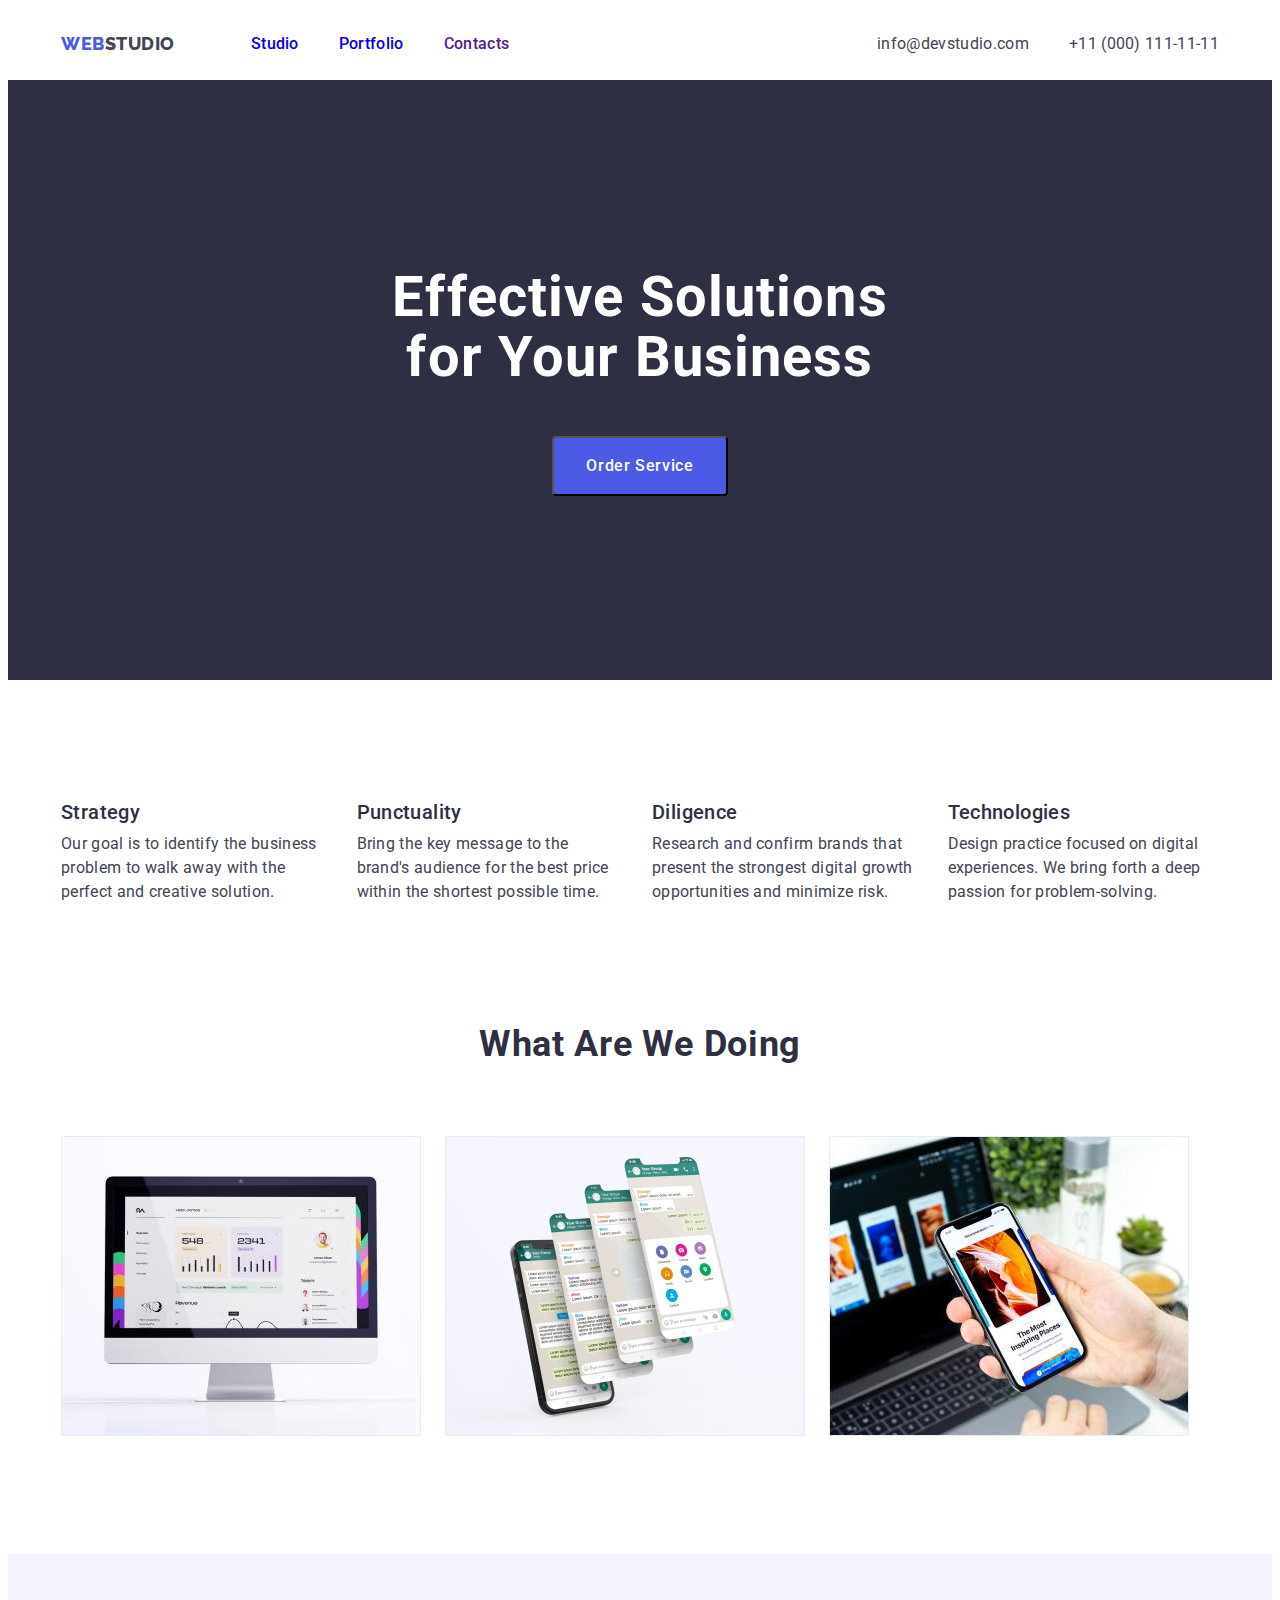
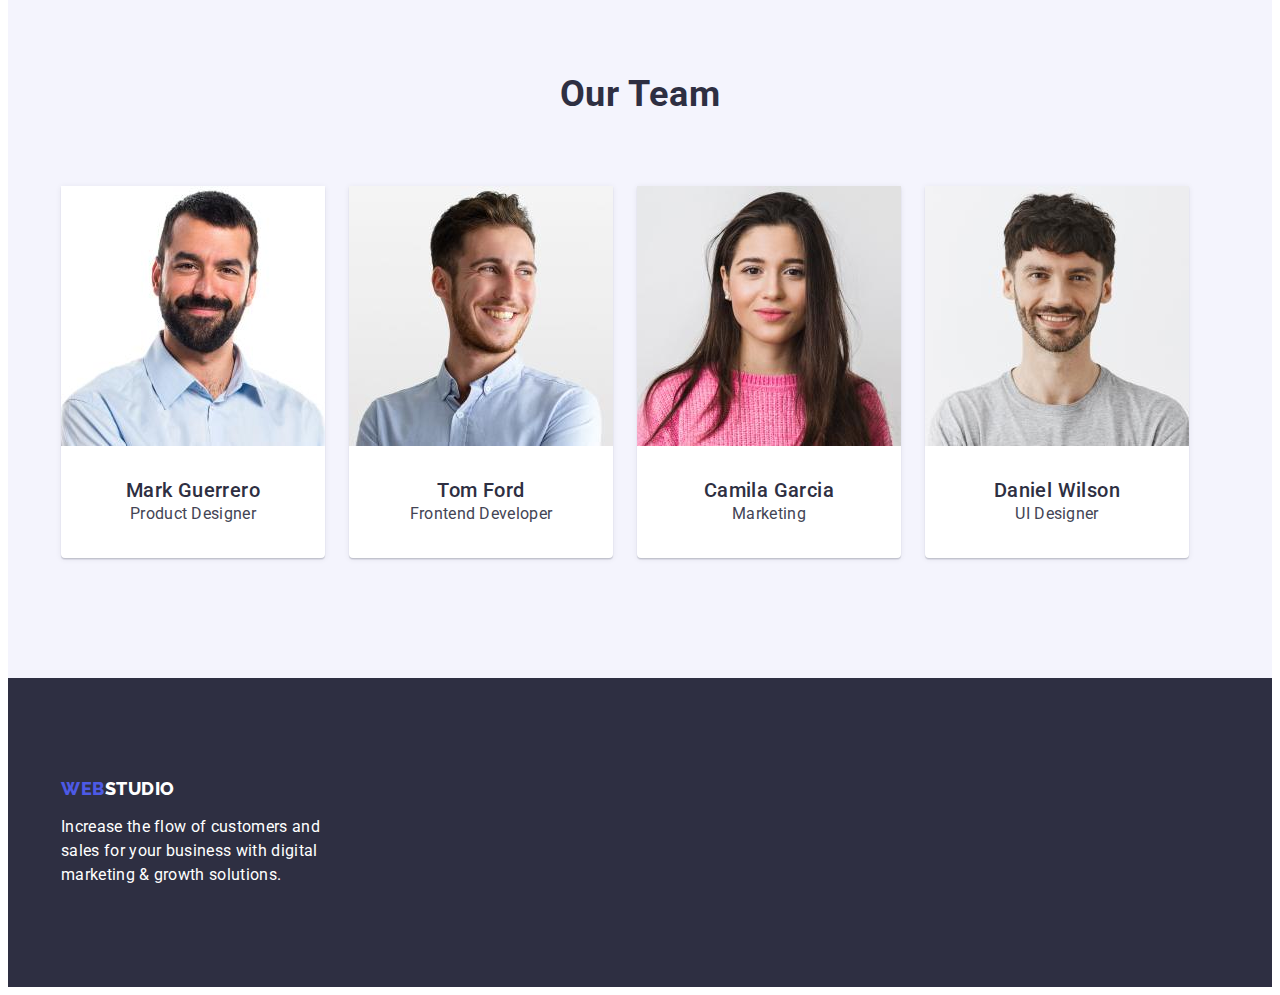
==== index.html @ 779c51b3 "Initial commit" ====
<!DOCTYPE html>
<html lang="en">
  <head>
    <meta charset="UTF-8" />
    <meta http-equiv="X-UA-Compatible" content="IE=edge" />
    <meta name="viewport" content="width=device-width, initial-scale=1.0" />
    <link rel="preconnect" href="https://fonts.googleapis.com" />
    <link rel="preconnect" href="https://fonts.gstatic.com" crossorigin />
    <link
      href="https://fonts.googleapis.com/css2?family=Raleway:wght@800&family=Roboto:wght@400;500;700&display=swap"
      rel="stylesheet"
    />

    <title>WebStudio</title>
    <link
      rel="stylesheet"
      href="https://cdnjs.cloudflare.com/ajax/libs/modern-normalize/2.0.0/modern-normalize.min.css"
      integrity="sha512-4xo8blKMVCiXpTaLzQSLSw3KFOVPWhm/TRtuPVc4WG6kUgjH6J03IBuG7JZPkcWMxJ5huwaBpOpnwYElP/m6wg=="
      crossorigin="anonymous"
      referrerpolicy="no-referrer"
    />
    <link rel="stylesheet" href="./css/styles.css" />
  </head>
  <body>
    <!-- Шапка сайту -->
    <header class="header">
      <div class="container header-container">
        <nav class="header-nav">
          <a class="link header-logo" href="./index.html"
            >Web<span class="header-logo-alt">Studio</span></a
          >
          <ul class="list header-list">
            <li class="header-list-item">
              <a class="link header-list-link" href="./index.html">Studio</a>
            </li>
            <li class="header-list-item">
              <a class="link header-list-link" href="./portfolio.html"
                >Portfolio</a
              >
            </li>
            <li class="header-list-item">
              <a class="link header-list-link" href="">Contacts</a>
            </li>
          </ul>
        </nav>
        <address class="header-contacts">
          <ul class="list header-contacts-list">
            <li class="header-contacts-item">
              <a class="link header-contacts-link" href="mailto:info@devstudio.com"
                >info@devstudio.com</a
              >
            </li>
            <li class="header-contacts-item">
              <a class="link header-contacts-link" href="tel:+110001111111"
                >+11 (000) 111-11-11</a
              >
            </li>
          </ul>
        </address>
      </div class="container">
    </header>
    <!-- <header class="header">
      <nav class="header-navigation list">
        <a class="header-logo link" href="./index.html"
          >Web<span class="diff">Studio</span>
        </a>
        <ul class="header-menu list">
          <li class="header-menu-item">
            <a class="header-menu-link link" href="./index.html">Studio</a>
          </li>
          <li class="header-menu-item">
            <a class="header-menu-link link" href="./portfolio.html"
              >Portfolio</a
            >
          </li>
          <li class="header-menu-item">
            <a class="header-menu-link link" href="">Contacts</a>
          </li>
        </ul>
      </nav>
      <address class="contact">
        <ul class="header-address list">
          <li class="header-address-item">
            <a class="header-address-link link" href="mailto:info@devstudio.com"
              >info@devstudio.com</a
            >
          </li>
          <li class="header-address-item">
            <a class="header-address-link link" href="tel:+110001111111"
              >+11 (000) 111-11-11</a
            >
          </li>
        </ul>
      </address>
    </header> -->

    <main>
      <!-- HERO section  -->
      <section class="hero">
      <div class="container hero-container">
         <h1 class="hero-title">Effective Solutions for Your Business</h1>
         <button class="hero-btn" type="button">Order Service</button>
       </div>
      </section>
      
      <!-- Benefits section  -->
      <section class="benefits">
        <div class="container benefits-container">
          <h2 hidden>Benefits</h2>
          <ul class="list benefits-list">
            <li class="benefits-item">
              <h3 class="benefits-title">Strategy</h3>
                <p class="benefits-content">Our goal is to identify the business
                problem to walk away with the perfect and creative solution. </p>
              
            </li>
            <li class="benefits-item">
              <h3 class="benefits-title">Punctuality</h3>
                <p class="benefits-content">Bring the key message to the brand's audience for the best price within the shortest possible time.</p>
              
            </li>
            <li class="benefits-item">
              <h3 class="benefits-title">Diligence</h3>
                <p class="benefits-content">Research and confirm brands that present the strongest digital growth opportunities and minimize risk.</p>
              
            </li>
            <li class="benefits-item">
              <h3 class="benefits-title">Technologies</h3>
                <p class="benefits-content">Design practice focused on digital experiences. We bring forth a deep passion for problem-solving.</p>
              
            </li>
          </ul>
        </ div class="">
      </section>

      <!-- <section class="content">
        <h2 hidden>Benefits</h2>
        <ul class="content-menu list">
          <li class="content-items">
            <h3 class="content-title">Strategy</h3>
            <p class="content-text">
              Our goal is to identify the business problem to walk away with the
              perfect and creative solution.
            </p>
          </li>
          <li class="content-items">
            <h3 class="content-title">Punctuality</h3>
            <p class="content-text">
              Bring the key message to the brand's audience for the best price
              within the shortest possible time.
            </p>
          </li>
          <li class="content-items">
            <h3 class="content-title">Diligence</h3>
            <p class="content-text">
              Research and confirm brands that present the strongest digital
              growth opportunities and minimize risk.
            </p>
          </li>
          <li class="content-items">
            <h3 class="content-title">Technologies</h3>
            <p class="content-text">
              Design practice focused on digital experiences. We bring forth a
              deep passion for problem-solving.
            </p>
          </li>
        </ul>
      </section> -->

      <section class="our-work">
        <div class="container our-work-container">
          <h2 class="our-work-title">What are we doing</h2>
          <ul class="list our-work-list">
            <li class="our-work-item"><img src="./images/photo_mon.jpg" alt="PC" width="360"></li>
            <li class="our-work-item"><img src="./images/photo_tel.jpg" alt="Smartphone" width="360"></li>
            <li class="our-work-item"><img src="./images/photo_wt.jpg" alt="Working Table" width="360"></li>
          </ul>
        </div>
      </section>
      <!-- <section class="doing">
        <h2 class="doing-title">What are we doing</h2>
        <ul class="doing-menu list">
          <li class="doing-items">
            <img
              class="doing-img"
              src="./images/photo_mon.jpg"
              alt="pc"
              width="360"
              height="300"
            />
          </li>
          <li class="doing-items">
            <img
              class="doing-img"
              src="./images/photo_tel.jpg"
              alt="smart"
              width="360"
              height="300"
            />
          </li>
          <li class="doing-items">
            <img
              class="doing-img"
              src="./images/photo_wt.jpg"
              alt="pcesmart"
              width="360"
              height="300"
            />
          </li>
        </ul>
      </section> -->
      <section class="our-team">
        <div class="container our-team-container">
          <h2 class="our-team-title">Our Team</h2>
            <ul class="list our-team-list">
              <li class="our-team-item">
                <img class="team-member-photo" src="./images/photo_pd.jpg" alt="PD Photo" width="264">
                <h3 class="team-memeber-name">Mark Guerrero</h3>
                <p class="team-member-job">Product Designer</p>
              </li>
              <li class="our-team-item">
                <img class="team-member-photo" src="./images/photo_fd.jpg" alt="FD Photo" width="264">
                <h3 class="team-memeber-name">Tom Ford</h3>
                <p class="team-member-job">Frontend Developer</p>
              </li>
              <li class="our-team-item">
                <img class="team-member-photo" src="./images/photo_m.jpg" alt="M Photo" width="264">
                <h3 class="team-memeber-name">Camila Garcia</h3>
                <p class="team-member-job">Marketing</p>
              </li>
              <li class="our-team-item">
                <img class="team-member-photo" src="./images/photo_uid.jpg" alt="UID Photo" width="264">
                <h3 class="team-memeber-name">Daniel Wilson</h3>
                <p class="team-member-job">UI Designer</p>
              </li>
            </ul>
        </div>
       </section>

      <!-- <section class="our-team">
        <h2 class="team-our">Our Team</h2>
        <ul class="team-menu list">
          <li class="team-items">
            <img
              class="team-img"
              src="./images/photo_pd.jpg"
              alt="Mark's photo"
              width="264"
              height="260"
            />
            <h3 class="team-name">Mark Guerrero</h3>
            <p class="team-job">Product Designer</p>
          </li>
          <li class="team-items">
            <img
              class="team-img"
              src="./images/photo_fd.jpg"
              alt="Tom's photo"
              width="264"
              height="260"
            />
            <h3 class="team-name">Tom Ford</h3>
            <p class="team-job">Frontend Developer</p>
          </li>
          <li class="team-items">
            <img
              class="team-img"
              src="./images/photo_m.jpg"
              alt="Camila's photo"
              width="264"
              height="260"
            />
            <h3 class="team-name">Camila Garcia</h3>
            <p class="team-job">Marketing</p>
          </li>
          <li class="team-items">
            <img
              class="team-img"
              src="./images/photo_uid.jpg"
              alt="Daniel's photo"
              width="264"
              height="260"
            />
            <h3 class="team-name">Daniel Wilson</h3>
            <p class="team-job">UI Designer</p>
          </li>
        </ul>
      </section> -->
    </main>

    <footer class="footer">
      <div class="container footer-container">
        <a class="link header-logo" href="./index.html"
              >Web<span class="footer-logo-alt">Studio</span></a>

        <p class="footer-info">
          Increase the flow of customers and sales for your business with digital
          marketing & growth solutions.
        </p>
      </div>
    </footer>
  </body>
</html>
---- css/styles.css ----
:root {
    --first-font: #FFFFFF;
    --main-text-color: #2E2F42;
    --secondary-text-color: #434455;
}

body {
    font-family: 'Roboto', sans-serif;
    font-style: normal;
    background-color: var(--main-text-color));
}

p,h1,h2,h3,h4,h5,h6 {margin-top: 0; margin-bottom: 0;}

h2{font-weight: 700;
font-size: 36px;
line-height: 40px;
text-align: center;
letter-spacing: 0.02em;
text-transform: capitalize;
color: var(--main-text-color);}

h3{font-weight: 500;
font-size: 20px;
line-height: 24px;
letter-spacing: 0.02em;
color: var(--main-text-color);}

p{font-weight: 400;
font-size: 16px;
line-height: 24px;
letter-spacing: 0.02em;
color: var(--secondary-text-color);}

img{display: block;}

.link {
    text-decoration: none;
    font-style: normal;
}

.list {list-style: none;
margin-top: 0;
margin-bottom: 0;
padding-left: 0;}

.container {width: 100%;
max-width: 1158px;
padding-left: 15px;
padding-right: 15px;
margin: 0 auto;}

/* СТИЛІ ШАПКИ */
.header-container {display: flex;
align-items: center;}

.header {padding: 24px 0;}
.header-logo{margin-right: 76px;
font-family: 'Raleway', sans-serif;
    font-style: normal;
    font-weight: 800;
    font-size: 18px;
    line-height: 1.17;
    letter-spacing: 0.03em;
    text-transform: uppercase;
    color: #4D5AE5;
}
.header-logo-alt {color:var(--secondary-text-color);}

.header-nav {display: flex;
align-items: center;
flex-grow: 1;}

.header-list {display: flex;
gap: 40px;
}
.header-list-item {font-weight: 500;
font-size: 16px;
line-height: 24px;
letter-spacing: 0.02em;
color:var(--main-text-color);}

.header-contacts-list {display: flex;
gap: 40px;}

.header-contacts-link {color: var(--secondary-text-color); 
    font-weight: 400; 
    font-style: 16px; 
    line-height: 24px; 
    letter-spacing: 0.02em;}

.header-list-link:hover, .header-contacts-link:hover {color: #404bbf;}
.header-list-link:focus, .header-contacts-link:focus {color: #404bbf;}

/* Hero-section styles */
.hero {background-color: #2E2F42;
height: 600px;}
.hero-container{
        }
.hero-title {
    margin: 0 auto;
    padding-top: 188px;
    padding-bottom: 48px;
    width: 496px;
    font-style: normal;
    font-weight: 700;
    font-size: 56px;
    line-height: 1.07;
    text-align: center;
    letter-spacing: 0.02em;
    color: var(--first-font);
    }
.hero-btn {
    font-family: inherit;
    font-weight: 500;
    font-size: 16px;
    line-height: 1.5;
    letter-spacing: 0.04em;
    color: var(--first-font);
    background-color: #4D5AE5;
    cursor: pointer;
    display: flex;
    align-items: center;
    margin: 0 auto;
    padding: 16px 32px;
    box-shadow: 0 4px 4px rgba(0 0 0 0.15);
    border-radius: 4px;
 }
    
.hero-btn:hover {
     background-color: #404BBF;
    }
    
 .hero-btn:focus {
    background-color: #404BBF;
    }

/* /* Benefits section styles  * */
.benefits-container{align-items: center;}

.benefits-list{display: flex;
margin-top: 120px;
gap: 24px;}

.benefits-item{width: calc((100% - 72px)/4);}

.benefits-title{margin-bottom: 8px;}

.benefits-content{margin-bottom: 120px;
max-width: 264px;}

/* Our work section */
.our-work-title{padding-bottom: 72px;}
.our-work-list {display: flex;
gap: 24px;
padding-bottom: 118px;}
our-work-item{border: 1px solid #e7e9fc;}

/* Our Team section  */
.our-team {background-color: #f4f4fd;}
.our-team-title {padding-top: 120px;
    margin-bottom: 72px;}
.our-team-list {display: flex;
    align-items: center;
    gap: 24px;
}
.our-team-item {text-align: center;
background-color:var(--first-font);
box-shadow: 0px 1px  6px rgba(46, 47, 66, 0.08), 0px 1px 1px rgba(46, 47, 66, 0.16), 0px 2px 1px rgba(46, 47, 66, 0.08);
border-radius: 0 0 4px 4px;
padding-bottom: 32px;
margin-bottom: 120px;}
.team-member-photo{margin-bottom: 32px;}
.team-member-name{margin-bottom: 8px;}

/* Footer styles */
.footer{background-color: var(--main-text-color);}
.footer-container{padding: 100px 0;}
.footer-logo-alt{color: var(--first-font);}
.footer-info{
    display: block;
    margin-top: 16px;
    max-width: 264px;
    color: var(--first-font);}

    /* Poftfolio Unic Styles */
.button-container {
    display: flex;
    align-items: center;
    justify-content: center;
    gap: 24px;
    padding-top: 96px;
    padding-bottom: 72px;
 }

 .button-portfolio {
     font-family: inherit;
     font-weight: 500;
     font-size: 16px;
     line-height: 1.5;
     text-align: center;
     letter-spacing: 0.04em;
     cursor: pointer;
     color: #4D5AE5;
     background-color: #F4F4FD;
     padding: 12px 24px;
     border: 1px solid #e7e9fc;
     border-radius: 4px;
 }

 .button-portfolio:hover {
     color: #FFFFFF;
     background-color: #404BBF;
     box-shadow: 0px 3px 1px rgba(0, 0, 0, 0.1), 0px 2px 1px rgba(0, 0, 0, 0.08), 0px 2px 2px rgba(0, 0, 0, 0.12);
     border-radius: 4px;
 }

 .button-portfolio:focus {
     color: #FFFFFF;
     background-color: #404BBF;
 }
.visually-hidden {
    position: absolute;
    width: 1px;
    height: 1px;
    margin: -1px;
    border: 0;
    padding: 0;
    white-space: nowrap;
    clip-path: inset(100%);
    clip: rect(0 0 0 0);
    overflow: hidden;
} 

.portfolio-list {display: flex;
    flex-wrap: wrap;
    column-gap: 24px;
    row-gap: 48px;}

    .portfolio-item-title {
        font-weight: 500;
        font-size: 20px;
        line-height: 24px;
        letter-spacing: 0.02em;
        color: var(--main-text-color);
        text-align: left;}
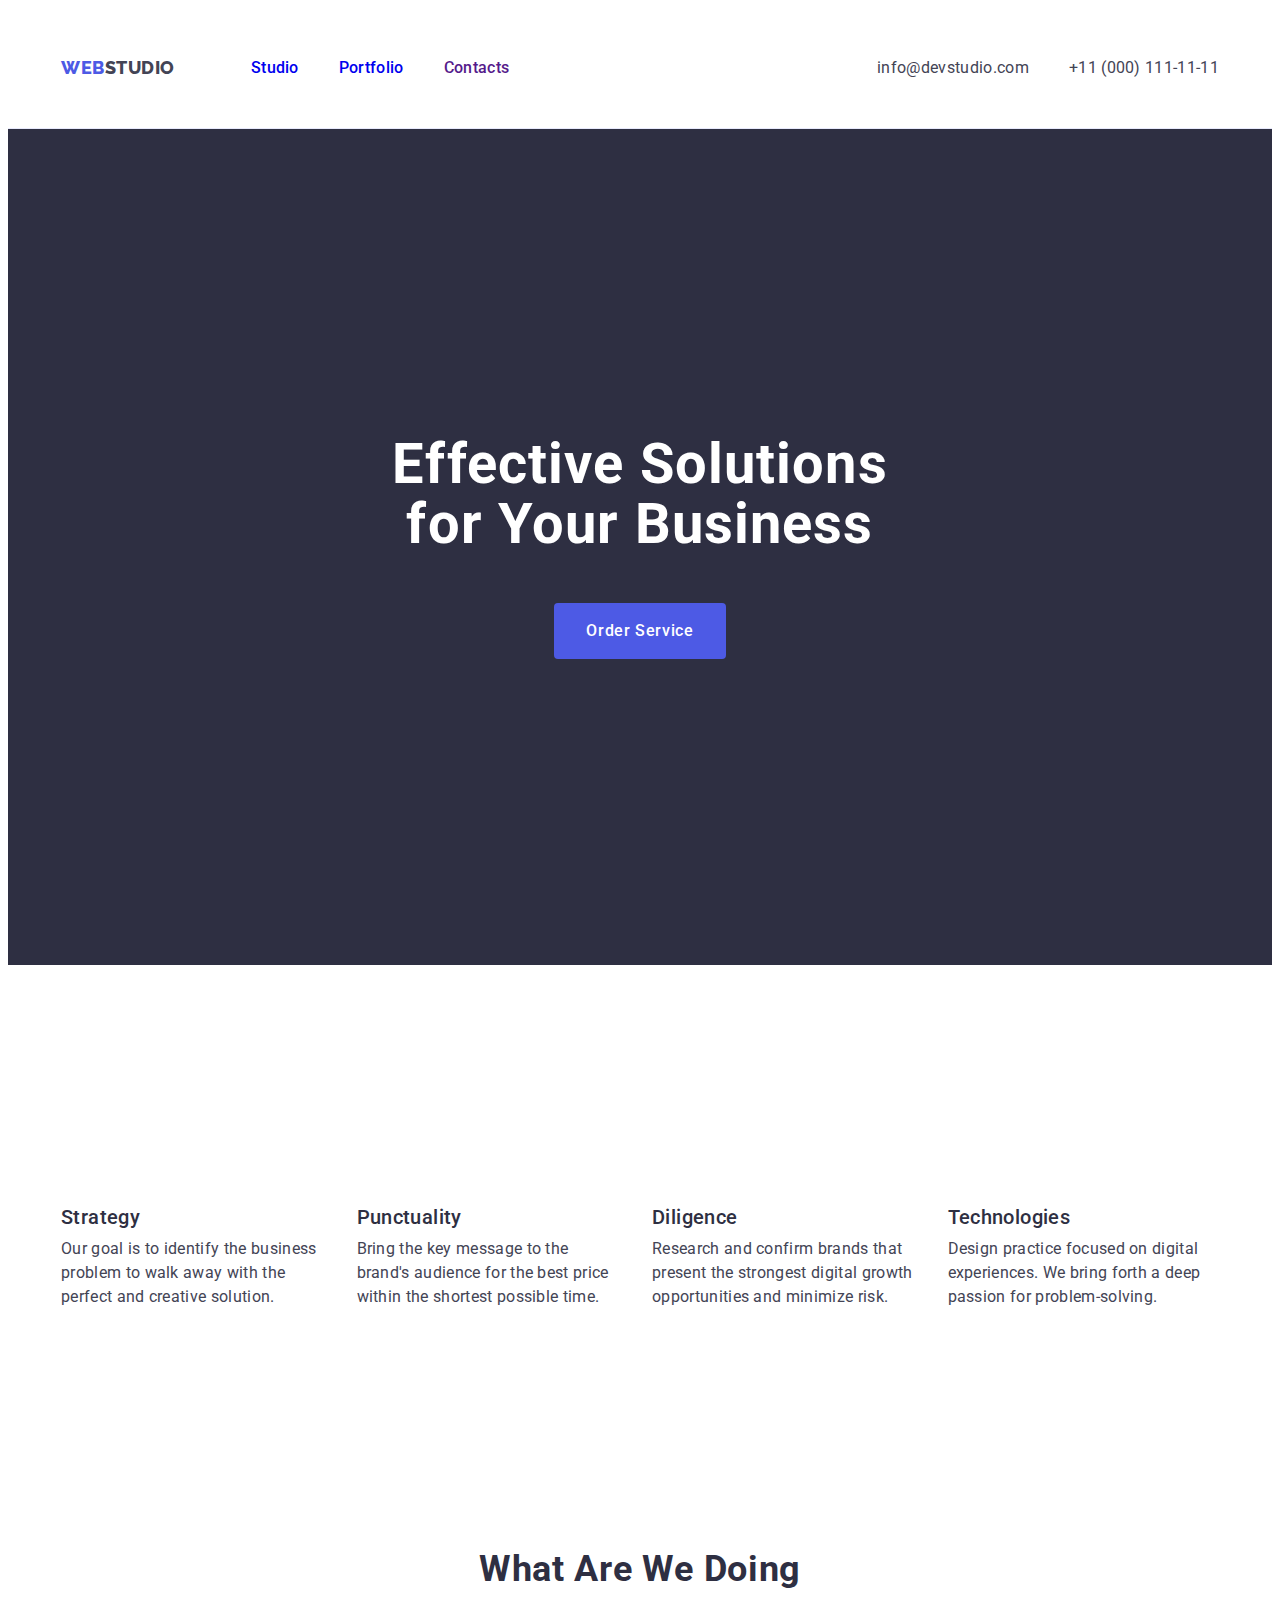
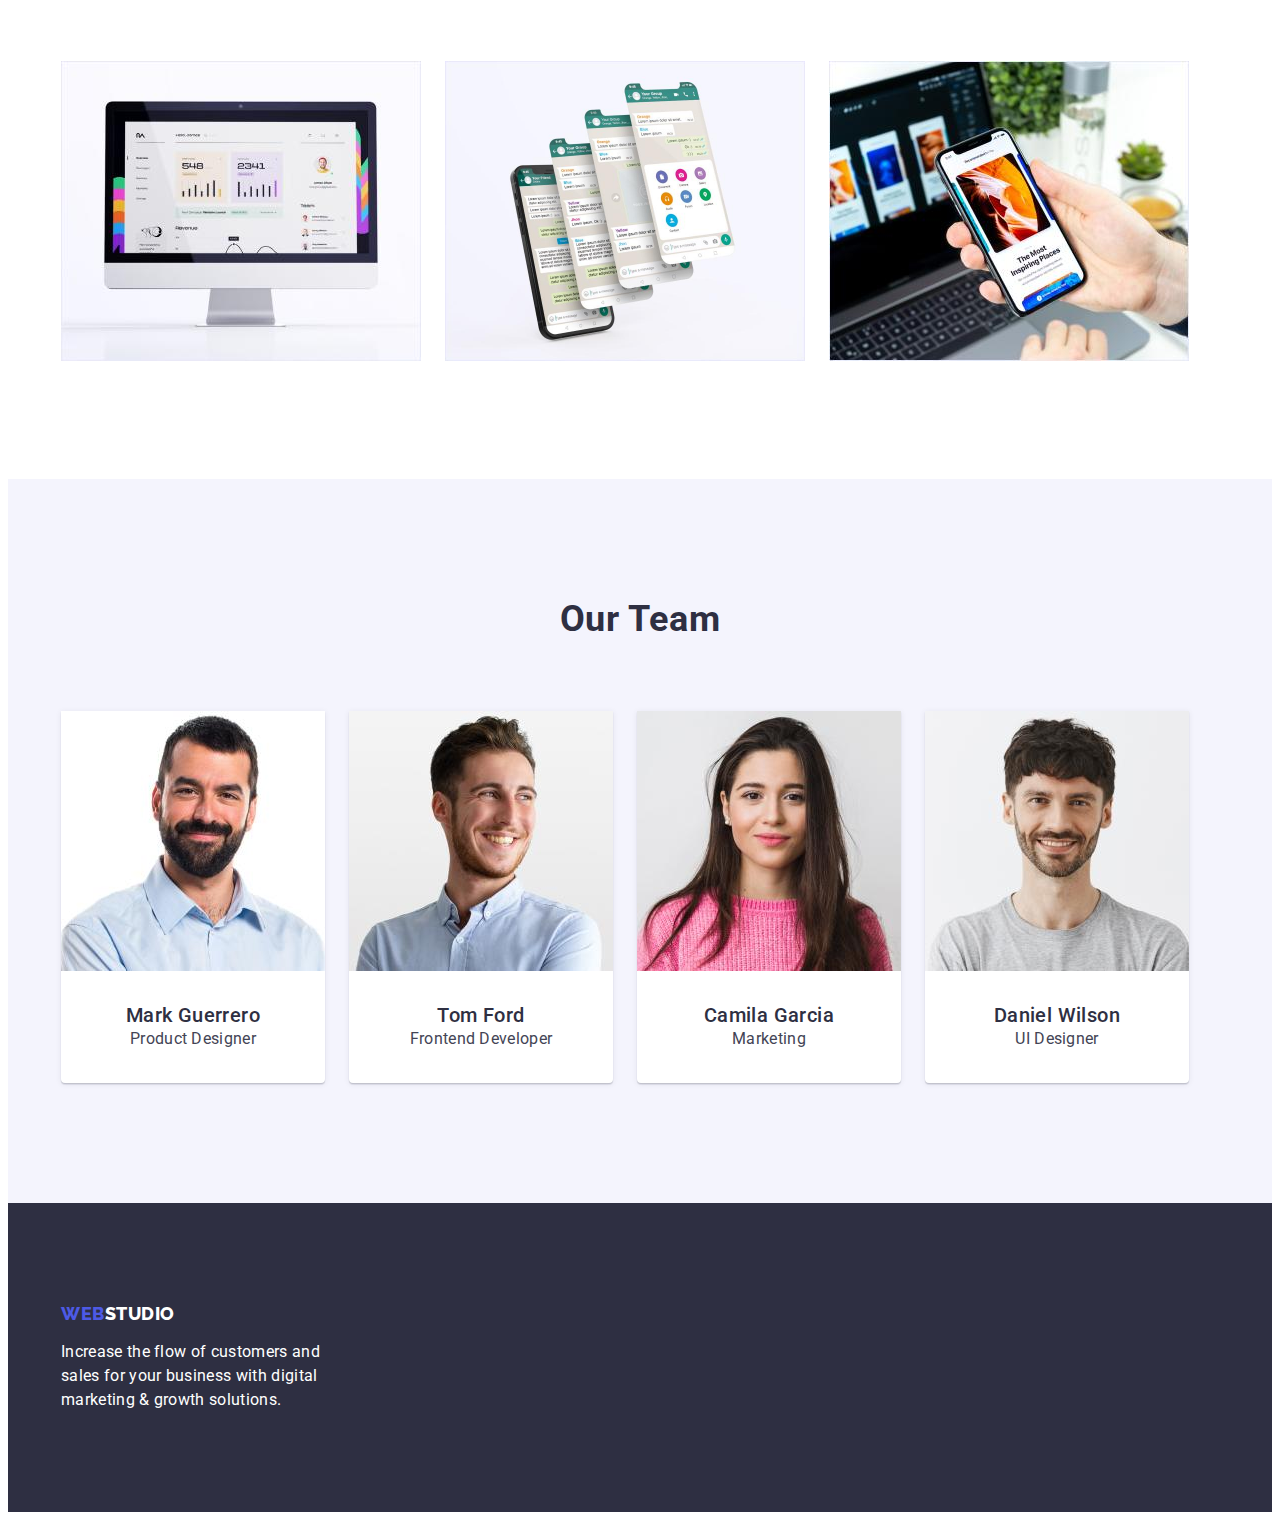
==== commit f9a366cf: "header+hero update" ====
--- a/index.html
+++ b/index.html
@@ -106,7 +106,7 @@
       <!-- Benefits section  -->
       <section class="benefits">
         <div class="container benefits-container">
-          <h2 hidden>Benefits</h2>
+          <h2 class="visually-hidden">Benefits</h2>
           <ul class="list benefits-list">
             <li class="benefits-item">
               <h3 class="benefits-title">Strategy</h3>
--- a/css/styles.css
+++ b/css/styles.css
@@ -54,7 +54,8 @@
 .header-container {display: flex;
 align-items: center;}
 
-.header {padding: 24px 0;}
+.header {padding: 24px 0;
+border-bottom: 1px solid #e7e9fc;}
 .header-logo{margin-right: 76px;
 font-family: 'Raleway', sans-serif;
     font-style: normal;
@@ -73,6 +74,7 @@
 
 .header-list {display: flex;
 gap: 40px;
+padding: 24px 0;
 }
 .header-list-item {font-weight: 500;
 font-size: 16px;
@@ -94,6 +96,7 @@
 
 /* Hero-section styles */
 .hero {background-color: #2E2F42;
+    padding: 118px 0;
 height: 600px;}
 .hero-container{
         }
@@ -101,7 +104,7 @@
     margin: 0 auto;
     padding-top: 188px;
     padding-bottom: 48px;
-    width: 496px;
+    max-width: 496px;
     font-style: normal;
     font-weight: 700;
     font-size: 56px;
@@ -111,6 +114,9 @@
     color: var(--first-font);
     }
 .hero-btn {
+    display: block;
+    min-width: 169px;
+    height: 56px;
     font-family: inherit;
     font-weight: 500;
     font-size: 16px;
@@ -123,6 +129,7 @@
     align-items: center;
     margin: 0 auto;
     padding: 16px 32px;
+    border:none;
     box-shadow: 0 4px 4px rgba(0 0 0 0.15);
     border-radius: 4px;
  }
@@ -136,8 +143,8 @@
     }
 
 /* /* Benefits section styles  * */
-.benefits-container{align-items: center;}
-
+.benefits-container{align-items: center;
+padding: 120px 0;}
 .benefits-list{display: flex;
 margin-top: 120px;
 gap: 24px;}
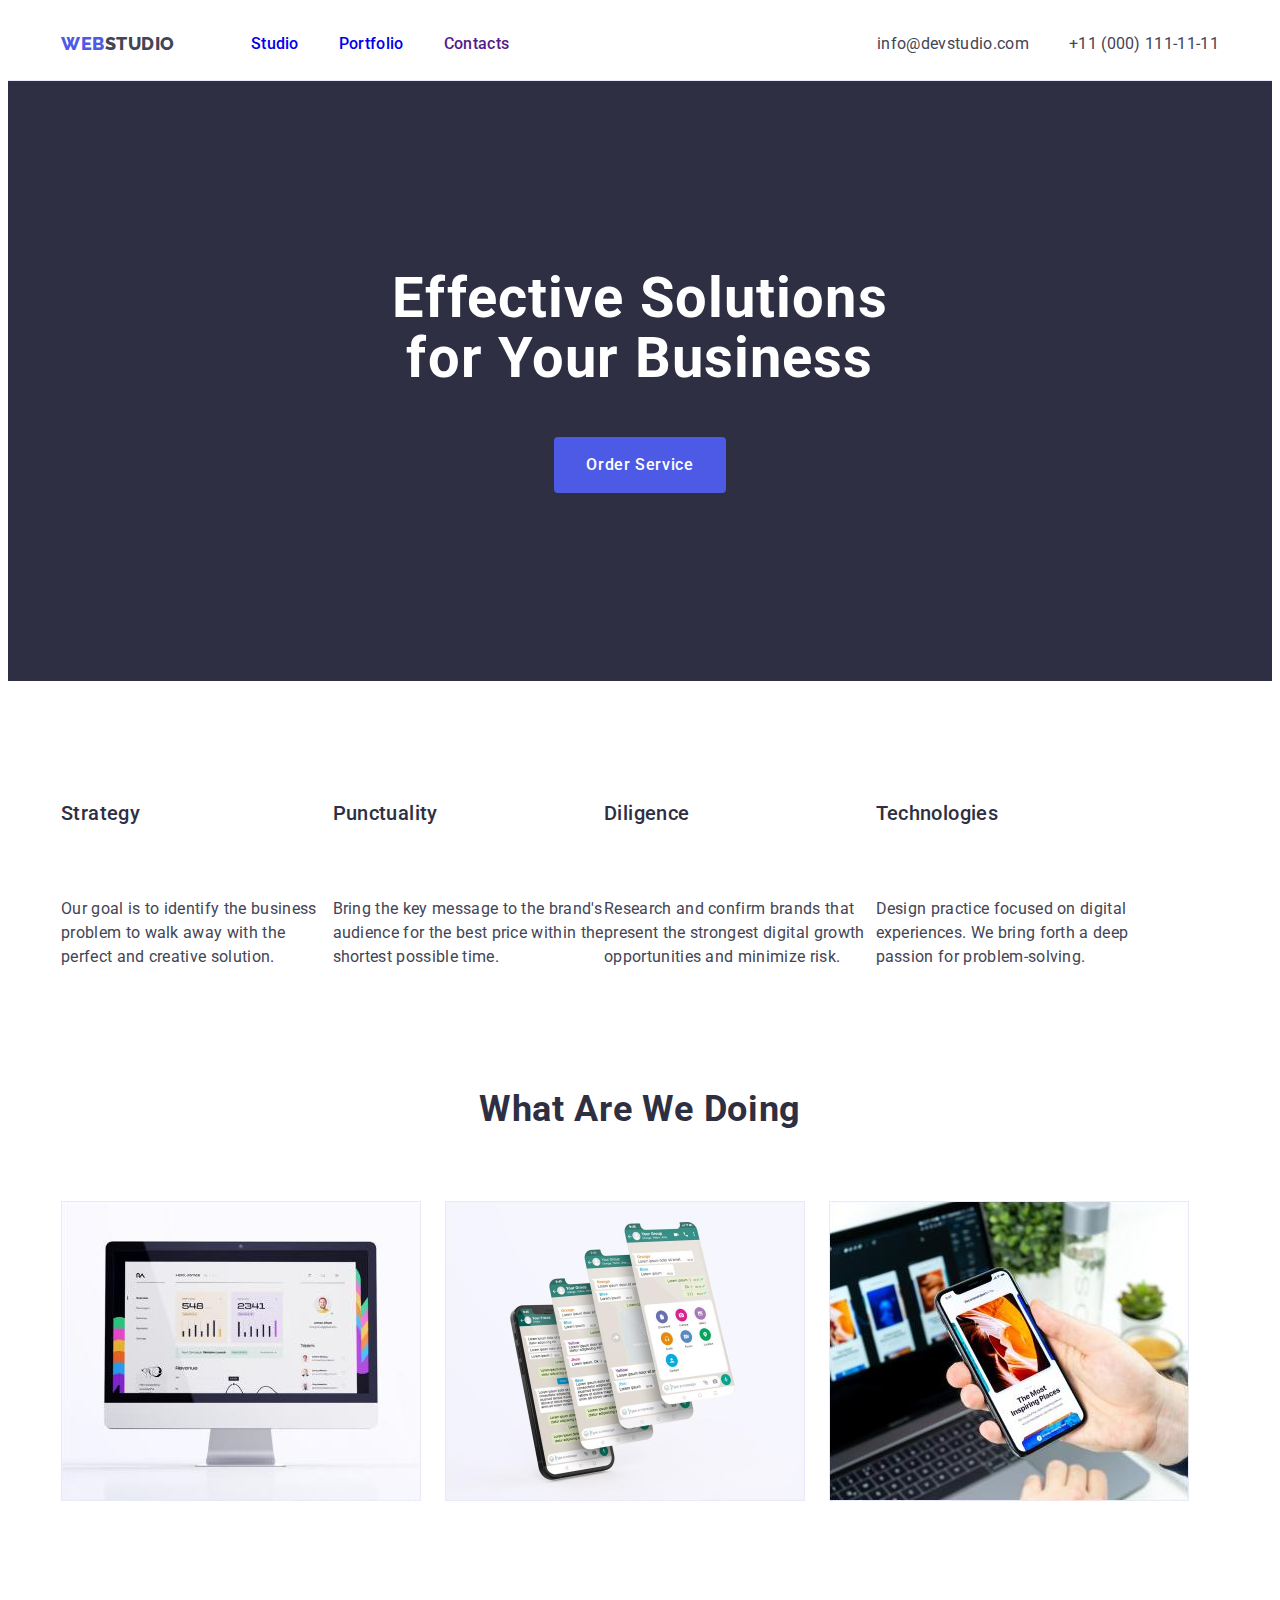
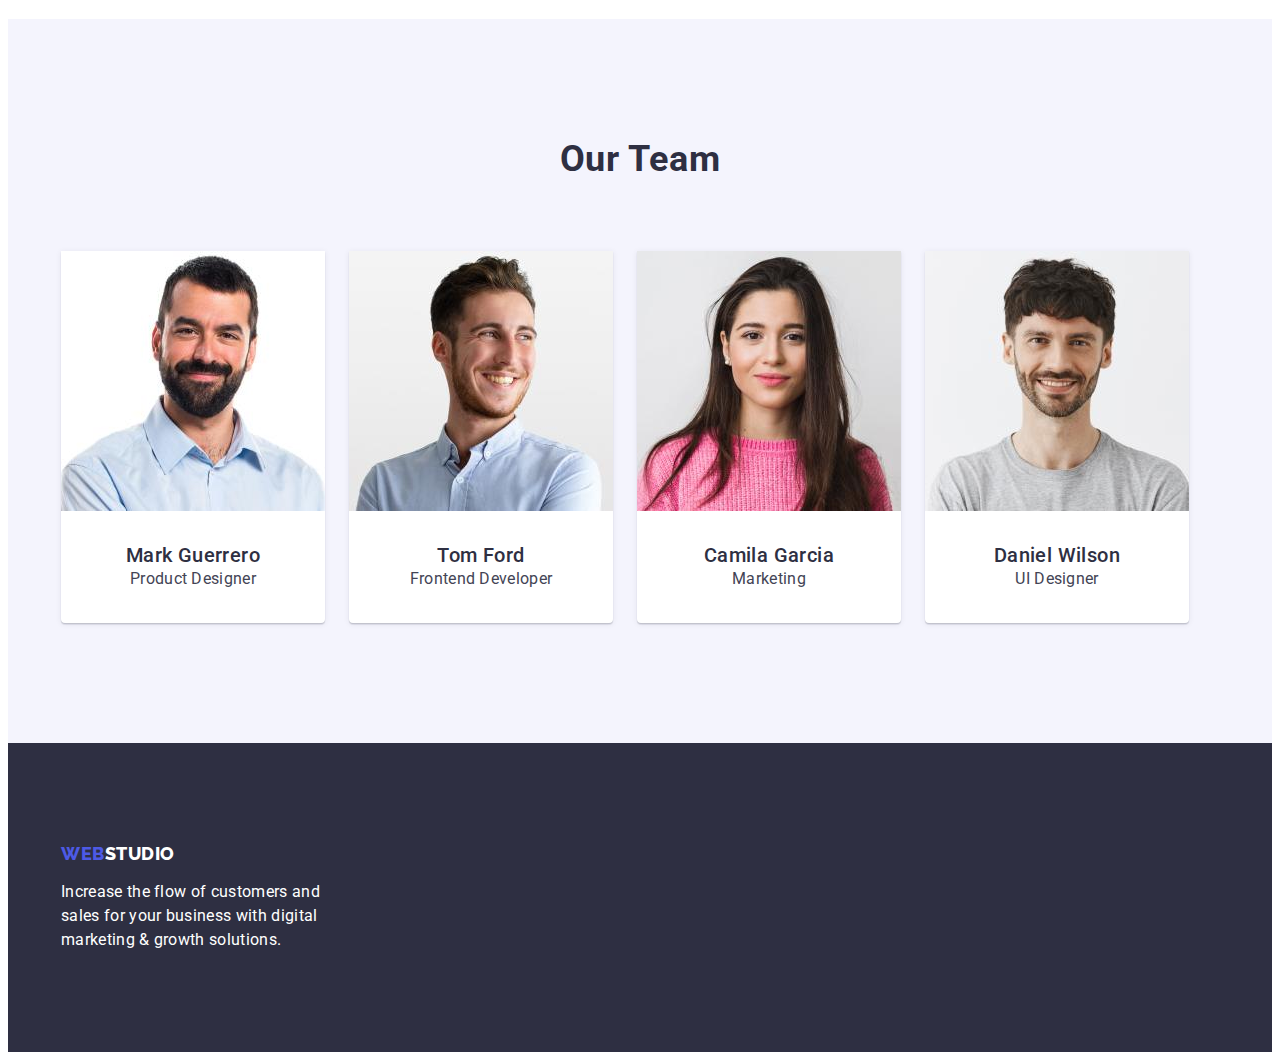
==== commit 9aa5dbb4: "headrer+hero 1.3" ====
--- a/index.html
+++ b/index.html
@@ -46,7 +46,9 @@
         <address class="header-contacts">
           <ul class="list header-contacts-list">
             <li class="header-contacts-item">
-              <a class="link header-contacts-link" href="mailto:info@devstudio.com"
+              <a
+                class="link header-contacts-link"
+                href="mailto:info@devstudio.com"
                 >info@devstudio.com</a
               >
             </li>
@@ -57,7 +59,7 @@
             </li>
           </ul>
         </address>
-      </div class="container">
+      </div>
     </header>
     <!-- <header class="header">
       <nav class="header-navigation list">
@@ -97,12 +99,12 @@
     <main>
       <!-- HERO section  -->
       <section class="hero">
-      <div class="container hero-container">
-         <h1 class="hero-title">Effective Solutions for Your Business</h1>
-         <button class="hero-btn" type="button">Order Service</button>
-       </div>
+        <div class="container hero-container">
+          <h1 class="hero-title">Effective Solutions for Your Business</h1>
+          <button class="hero-btn" type="button">Order Service</button>
+        </div>
       </section>
-      
+
       <!-- Benefits section  -->
       <section class="benefits">
         <div class="container benefits-container">
@@ -110,27 +112,34 @@
           <ul class="list benefits-list">
             <li class="benefits-item">
               <h3 class="benefits-title">Strategy</h3>
-                <p class="benefits-content">Our goal is to identify the business
-                problem to walk away with the perfect and creative solution. </p>
-              
+              <p class="benefits-content">
+                Our goal is to identify the business problem to walk away with
+                the perfect and creative solution.
+              </p>
             </li>
             <li class="benefits-item">
               <h3 class="benefits-title">Punctuality</h3>
-                <p class="benefits-content">Bring the key message to the brand's audience for the best price within the shortest possible time.</p>
-              
+              <p class="benefits-content">
+                Bring the key message to the brand's audience for the best price
+                within the shortest possible time.
+              </p>
             </li>
             <li class="benefits-item">
               <h3 class="benefits-title">Diligence</h3>
-                <p class="benefits-content">Research and confirm brands that present the strongest digital growth opportunities and minimize risk.</p>
-              
+              <p class="benefits-content">
+                Research and confirm brands that present the strongest digital
+                growth opportunities and minimize risk.
+              </p>
             </li>
             <li class="benefits-item">
               <h3 class="benefits-title">Technologies</h3>
-                <p class="benefits-content">Design practice focused on digital experiences. We bring forth a deep passion for problem-solving.</p>
-              
-            </li>
-          </ul>
-        </ div class="">
+              <p class="benefits-content">
+                Design practice focused on digital experiences. We bring forth a
+                deep passion for problem-solving.
+              </p>
+            </li>
+          </ul>
+        </div>
       </section>
 
       <!-- <section class="content">
@@ -171,9 +180,19 @@
         <div class="container our-work-container">
           <h2 class="our-work-title">What are we doing</h2>
           <ul class="list our-work-list">
-            <li class="our-work-item"><img src="./images/photo_mon.jpg" alt="PC" width="360"></li>
-            <li class="our-work-item"><img src="./images/photo_tel.jpg" alt="Smartphone" width="360"></li>
-            <li class="our-work-item"><img src="./images/photo_wt.jpg" alt="Working Table" width="360"></li>
+            <li class="our-work-item">
+              <img src="./images/photo_mon.jpg" alt="PC" width="360" />
+            </li>
+            <li class="our-work-item">
+              <img src="./images/photo_tel.jpg" alt="Smartphone" width="360" />
+            </li>
+            <li class="our-work-item">
+              <img
+                src="./images/photo_wt.jpg"
+                alt="Working Table"
+                width="360"
+              />
+            </li>
           </ul>
         </div>
       </section>
@@ -212,30 +231,50 @@
       <section class="our-team">
         <div class="container our-team-container">
           <h2 class="our-team-title">Our Team</h2>
-            <ul class="list our-team-list">
-              <li class="our-team-item">
-                <img class="team-member-photo" src="./images/photo_pd.jpg" alt="PD Photo" width="264">
-                <h3 class="team-memeber-name">Mark Guerrero</h3>
-                <p class="team-member-job">Product Designer</p>
-              </li>
-              <li class="our-team-item">
-                <img class="team-member-photo" src="./images/photo_fd.jpg" alt="FD Photo" width="264">
-                <h3 class="team-memeber-name">Tom Ford</h3>
-                <p class="team-member-job">Frontend Developer</p>
-              </li>
-              <li class="our-team-item">
-                <img class="team-member-photo" src="./images/photo_m.jpg" alt="M Photo" width="264">
-                <h3 class="team-memeber-name">Camila Garcia</h3>
-                <p class="team-member-job">Marketing</p>
-              </li>
-              <li class="our-team-item">
-                <img class="team-member-photo" src="./images/photo_uid.jpg" alt="UID Photo" width="264">
-                <h3 class="team-memeber-name">Daniel Wilson</h3>
-                <p class="team-member-job">UI Designer</p>
-              </li>
-            </ul>
+          <ul class="list our-team-list">
+            <li class="our-team-item">
+              <img
+                class="team-member-photo"
+                src="./images/photo_pd.jpg"
+                alt="PD Photo"
+                width="264"
+              />
+              <h3 class="team-memeber-name">Mark Guerrero</h3>
+              <p class="team-member-job">Product Designer</p>
+            </li>
+            <li class="our-team-item">
+              <img
+                class="team-member-photo"
+                src="./images/photo_fd.jpg"
+                alt="FD Photo"
+                width="264"
+              />
+              <h3 class="team-memeber-name">Tom Ford</h3>
+              <p class="team-member-job">Frontend Developer</p>
+            </li>
+            <li class="our-team-item">
+              <img
+                class="team-member-photo"
+                src="./images/photo_m.jpg"
+                alt="M Photo"
+                width="264"
+              />
+              <h3 class="team-memeber-name">Camila Garcia</h3>
+              <p class="team-member-job">Marketing</p>
+            </li>
+            <li class="our-team-item">
+              <img
+                class="team-member-photo"
+                src="./images/photo_uid.jpg"
+                alt="UID Photo"
+                width="264"
+              />
+              <h3 class="team-memeber-name">Daniel Wilson</h3>
+              <p class="team-member-job">UI Designer</p>
+            </li>
+          </ul>
         </div>
-       </section>
+      </section>
 
       <!-- <section class="our-team">
         <h2 class="team-our">Our Team</h2>
@@ -291,11 +330,12 @@
     <footer class="footer">
       <div class="container footer-container">
         <a class="link header-logo" href="./index.html"
-              >Web<span class="footer-logo-alt">Studio</span></a>
+          >Web<span class="footer-logo-alt">Studio</span></a
+        >
 
         <p class="footer-info">
-          Increase the flow of customers and sales for your business with digital
-          marketing & growth solutions.
+          Increase the flow of customers and sales for your business with
+          digital marketing & growth solutions.
         </p>
       </div>
     </footer>
--- a/css/styles.css
+++ b/css/styles.css
@@ -2,6 +2,7 @@
     --first-font: #FFFFFF;
     --main-text-color: #2E2F42;
     --secondary-text-color: #434455;
+    --button-background-color:#4d5ae5;
 }
 
 body {
@@ -46,18 +47,18 @@
 
 .container {width: 100%;
 max-width: 1158px;
-padding-left: 15px;
-padding-right: 15px;
+padding: 0 15px;
 margin: 0 auto;}
 
 /* СТИЛІ ШАПКИ */
+.header{border-bottom: 1px solid #e7e9fc;}
+
 .header-container {display: flex;
-align-items: center;}
-
-.header {padding: 24px 0;
-border-bottom: 1px solid #e7e9fc;}
+align-items: center;
+}
+
 .header-logo{margin-right: 76px;
-font-family: 'Raleway', sans-serif;
+    font-family: 'Raleway', sans-serif;
     font-style: normal;
     font-weight: 800;
     font-size: 18px;
@@ -74,13 +75,15 @@
 
 .header-list {display: flex;
 gap: 40px;
-padding: 24px 0;
-}
+}
+
 .header-list-item {font-weight: 500;
 font-size: 16px;
 line-height: 24px;
 letter-spacing: 0.02em;
-color:var(--main-text-color);}
+color:var(--main-text-color);
+padding: 24px 0;
+}
 
 .header-contacts-list {display: flex;
 gap: 40px;}
@@ -96,14 +99,14 @@
 
 /* Hero-section styles */
 .hero {background-color: #2E2F42;
-    padding: 118px 0;
-height: 600px;}
+   padding: 188px 0;}
+
 .hero-container{
-        }
+            }
+
 .hero-title {
     margin: 0 auto;
-    padding-top: 188px;
-    padding-bottom: 48px;
+   margin-bottom: 48px;
     max-width: 496px;
     font-style: normal;
     font-weight: 700;
@@ -113,6 +116,7 @@
     letter-spacing: 0.02em;
     color: var(--first-font);
     }
+
 .hero-btn {
     display: block;
     min-width: 169px;
@@ -123,9 +127,8 @@
     line-height: 1.5;
     letter-spacing: 0.04em;
     color: var(--first-font);
-    background-color: #4D5AE5;
+    background-color: var(--button-background-color);
     cursor: pointer;
-    display: flex;
     align-items: center;
     margin: 0 auto;
     padding: 16px 32px;
@@ -143,21 +146,24 @@
     }
 
 /* /* Benefits section styles  * */
-.benefits-container{align-items: center;
+.benefits-container
+
+{align-items: center;
 padding: 120px 0;}
+
 .benefits-list{display: flex;
-margin-top: 120px;
-gap: 24px;}
+ap: 24px;}
 
 .benefits-item{width: calc((100% - 72px)/4);}
 
-.benefits-title{margin-bottom: 8px;}
-
-.benefits-content{margin-bottom: 120px;
-max-width: 264px;}
+.benefits-title{margin-bottom: 72px;}
+
+/* .benefits-content{margin-bottom: 120px;
+max-width: 264px;} */
 
 /* Our work section */
-.our-work-title{padding-bottom: 72px;}
+.oor-work{padding-bottom: 120px;}
+.our-work-title{margin-bottom: 72px;}
 .our-work-list {display: flex;
 gap: 24px;
 padding-bottom: 118px;}
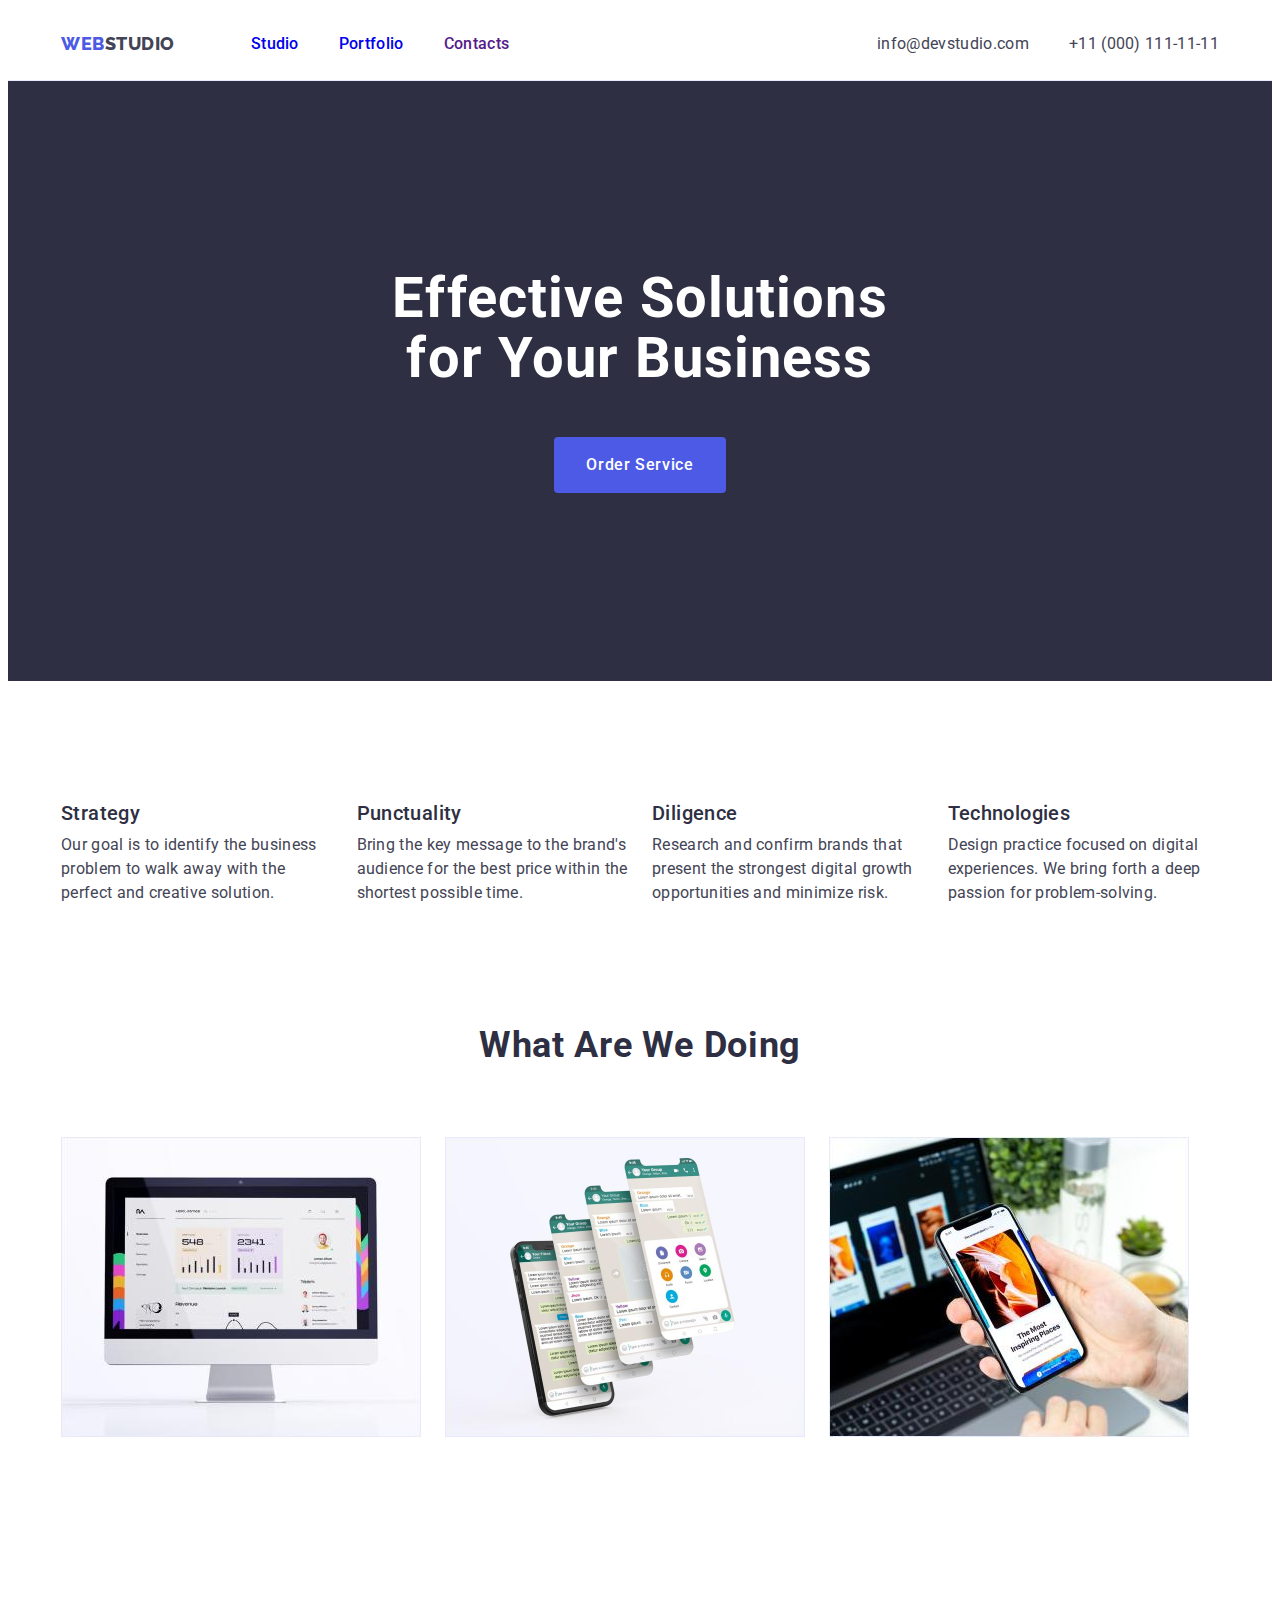
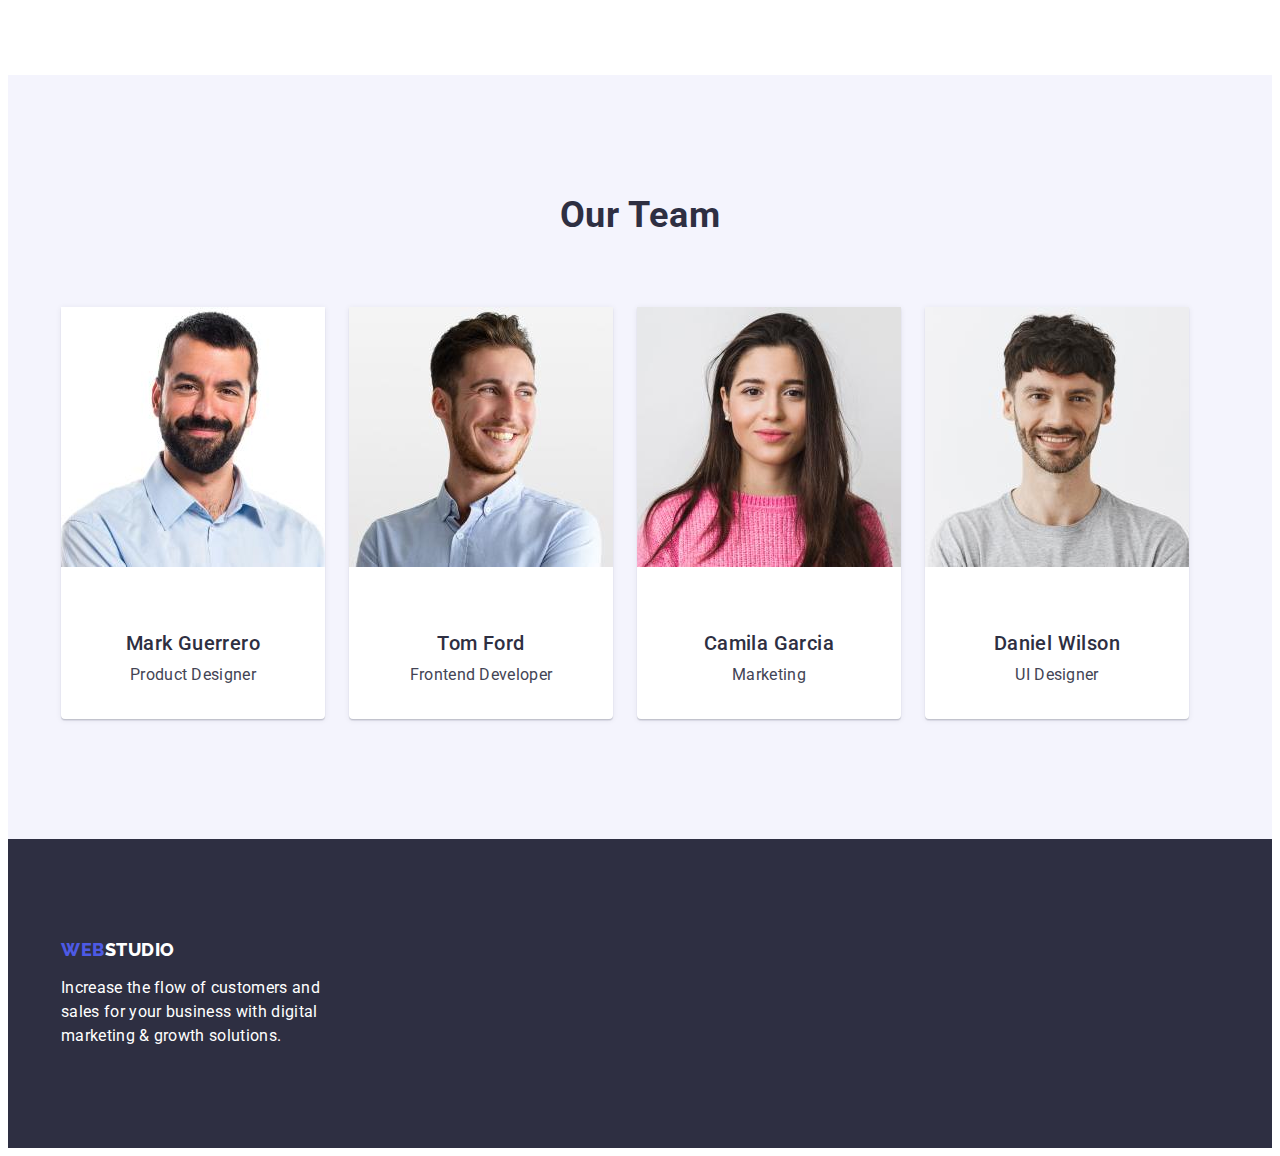
==== commit 71e2cae3: "full studio update" ====
--- a/index.html
+++ b/index.html
@@ -239,8 +239,10 @@
                 alt="PD Photo"
                 width="264"
               />
-              <h3 class="team-memeber-name">Mark Guerrero</h3>
-              <p class="team-member-job">Product Designer</p>
+              <div class="team-member-info">
+                <h3 class="team-member-name">Mark Guerrero</h3>
+                <p class="team-member-job">Product Designer</p>
+              </div>
             </li>
             <li class="our-team-item">
               <img
@@ -249,8 +251,10 @@
                 alt="FD Photo"
                 width="264"
               />
-              <h3 class="team-memeber-name">Tom Ford</h3>
-              <p class="team-member-job">Frontend Developer</p>
+              <div class="team-member-info">
+                <h3 class="team-member-name">Tom Ford</h3>
+                <p class="team-member-job">Frontend Developer</p>
+              </div>
             </li>
             <li class="our-team-item">
               <img
@@ -259,8 +263,10 @@
                 alt="M Photo"
                 width="264"
               />
-              <h3 class="team-memeber-name">Camila Garcia</h3>
-              <p class="team-member-job">Marketing</p>
+              <div class="team-member-info">
+                <h3 class="team-member-name">Camila Garcia</h3>
+                <p class="team-member-job">Marketing</p>
+              </div>
             </li>
             <li class="our-team-item">
               <img
@@ -269,8 +275,10 @@
                 alt="UID Photo"
                 width="264"
               />
-              <h3 class="team-memeber-name">Daniel Wilson</h3>
-              <p class="team-member-job">UI Designer</p>
+              <div class="team-member-info">
+                <h3 class="team-member-name">Daniel Wilson</h3>
+                <p class="team-member-job">UI Designer</p>
+              </div>
             </li>
           </ul>
         </div>
--- a/css/styles.css
+++ b/css/styles.css
@@ -55,7 +55,7 @@
 
 .header-container {display: flex;
 align-items: center;
-}
+x}
 
 .header-logo{margin-right: 76px;
     font-family: 'Raleway', sans-serif;
@@ -73,17 +73,19 @@
 align-items: center;
 flex-grow: 1;}
 
+
 .header-list {display: flex;
-gap: 40px;
-}
+gap: 40px;}
 
 .header-list-item {font-weight: 500;
 font-size: 16px;
 line-height: 24px;
 letter-spacing: 0.02em;
-color:var(--main-text-color);
-padding: 24px 0;
-}
+color:var(--main-text-color);}
+
+.header-list-link {
+    display: inline-block;
+    padding: 24px 0;}
 
 .header-contacts-list {display: flex;
 gap: 40px;}
@@ -146,53 +148,63 @@
     }
 
 /* /* Benefits section styles  * */
-.benefits-container
-
-{align-items: center;
-padding: 120px 0;}
+.benefits {padding: 120px 0;}
 
 .benefits-list{display: flex;
-ap: 24px;}
+gap: 24px;}
 
 .benefits-item{width: calc((100% - 72px)/4);}
 
-.benefits-title{margin-bottom: 72px;}
+.benefits-title{margin-bottom: 8px;}
 
 /* .benefits-content{margin-bottom: 120px;
 max-width: 264px;} */
 
 /* Our work section */
-.oor-work{padding-bottom: 120px;}
+.our-work {padding-bottom: 120px;}
+
 .our-work-title{margin-bottom: 72px;}
+
 .our-work-list {display: flex;
 gap: 24px;
 padding-bottom: 118px;}
 our-work-item{border: 1px solid #e7e9fc;}
 
 /* Our Team section  */
-.our-team {background-color: #f4f4fd;}
-.our-team-title {padding-top: 120px;
+.our-team {background-color: #f4f4fd;
+padding: 120px 0;}
+
+.our-team-title {
     margin-bottom: 72px;}
+
 .our-team-list {display: flex;
     align-items: center;
     gap: 24px;
 }
-.our-team-item {text-align: center;
+
+.team-member-info {padding: 32px 16px;}
+.team-member-name {text-align: center;
+    margin-bottom: 8px;;
+}
+.team-member-job {text-align: center;}
+
+.our-team-item {
 background-color:var(--first-font);
 box-shadow: 0px 1px  6px rgba(46, 47, 66, 0.08), 0px 1px 1px rgba(46, 47, 66, 0.16), 0px 2px 1px rgba(46, 47, 66, 0.08);
 border-radius: 0 0 4px 4px;
-padding-bottom: 32px;
-margin-bottom: 120px;}
+}
 .team-member-photo{margin-bottom: 32px;}
 .team-member-name{margin-bottom: 8px;}
 
 /* Footer styles */
-.footer{background-color: var(--main-text-color);}
-.footer-container{padding: 100px 0;}
-.footer-logo-alt{color: var(--first-font);}
+.footer {padding: 100px 0;
+    background-color: var(--main-text-color);}
+.footer-logo-alt{color: var(--first-font);
+display: inline-block;
+margin-bottom: 16px;}
+
 .footer-info{
     display: block;
-    margin-top: 16px;
     max-width: 264px;
     color: var(--first-font);}
 
